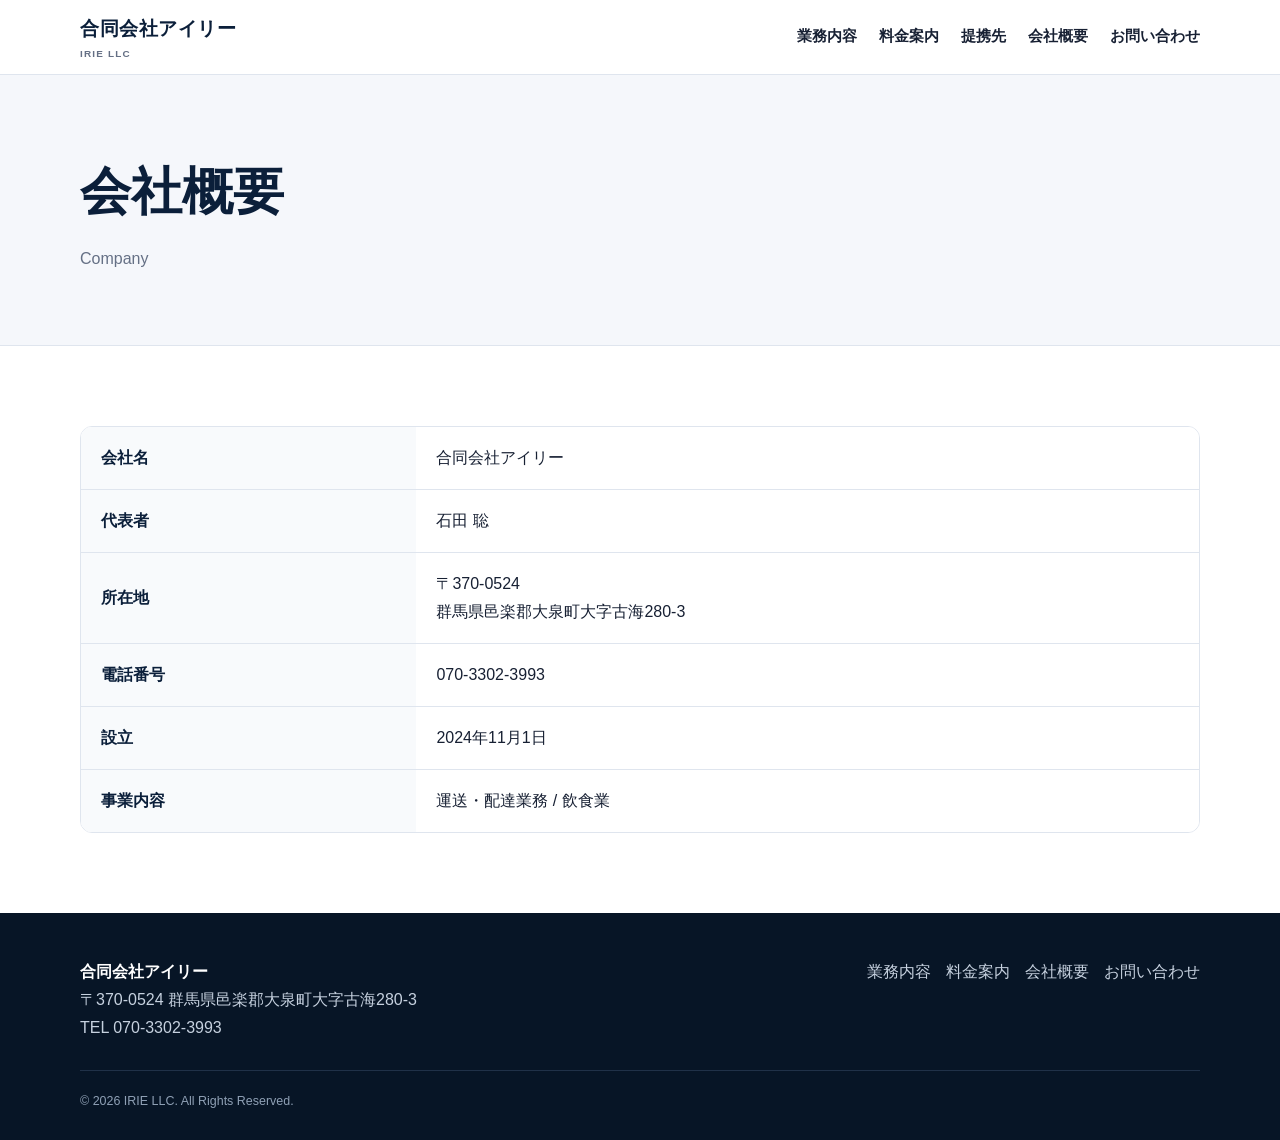
==== company.html @ ed19f30e "Add files via upload" ====
<!doctype html><html lang="ja"><head><meta charset="utf-8"><meta name="viewport" content="width=device-width,initial-scale=1"><title>会社概要｜合同会社アイリー</title><meta name="description" content="合同会社アイリーの公式サイトです。運送・配達業務、飲食業を展開しています。"><link rel="stylesheet" href="style.css"></head><body><header class="site-header"><div class="container header-inner"><a class="brand" href="index.html">合同会社アイリー<small>IRIE LLC</small></a><button class="menu-btn" aria-label="メニュー">☰</button><nav class="nav"><a href="service.html">業務内容</a><a href="price.html">料金案内</a><a href="partners.html">提携先</a><a href="company.html">会社概要</a><a href="contact.html">お問い合わせ</a></nav></div></header><main><div class="page-hero"><div class="container"><h1>会社概要</h1><p>Company</p></div></div><section><div class="container"><div class="table-wrap"><table><tr><th>会社名</th><td>合同会社アイリー</td></tr><tr><th>代表者</th><td>石田 聡</td></tr><tr><th>所在地</th><td>〒370-0524<br>群馬県邑楽郡大泉町大字古海280-3</td></tr><tr><th>電話番号</th><td><a href="tel:07033023993">070-3302-3993</a></td></tr><tr><th>設立</th><td>2024年11月1日</td></tr><tr><th>事業内容</th><td>運送・配達業務 / 飲食業</td></tr></table></div></div></section></main><footer class="footer"><div class="container"><div class="footer-grid"><div><strong>合同会社アイリー</strong><br>〒370-0524 群馬県邑楽郡大泉町大字古海280-3<br>TEL 070-3302-3993</div><nav><a href="service.html">業務内容</a><a href="price.html">料金案内</a><a href="company.html">会社概要</a><a href="contact.html">お問い合わせ</a></nav></div><div class="copyright">© 2026 IRIE LLC. All Rights Reserved.</div></div></footer><script src="script.js"></script></body></html>
---- style.css ----
:root{--navy:#0b1f3a;--blue:#1d4ed8;--light:#f5f7fb;--text:#172033;--muted:#657085;--white:#fff;--line:#dfe5ee;--max:1120px}*{box-sizing:border-box}html{scroll-behavior:smooth}body{margin:0;font-family:-apple-system,BlinkMacSystemFont,"Segoe UI","Noto Sans JP",sans-serif;color:var(--text);line-height:1.75;background:#fff}a{color:inherit;text-decoration:none}.container{width:min(calc(100% - 40px),var(--max));margin:auto}.site-header{position:sticky;top:0;z-index:20;background:rgba(255,255,255,.96);border-bottom:1px solid var(--line);backdrop-filter:blur(8px)}.header-inner{height:74px;display:flex;align-items:center;justify-content:space-between}.brand{font-weight:800;font-size:1.2rem;color:var(--navy);letter-spacing:.03em}.brand small{display:block;font-size:.62rem;color:var(--muted);font-weight:600;letter-spacing:.12em}.nav{display:flex;gap:22px;align-items:center;font-size:.92rem;font-weight:650}.nav a:hover{color:var(--blue)}.menu-btn{display:none;border:0;background:none;font-size:1.5rem}.hero{background:linear-gradient(135deg,var(--navy),#163d70);color:#fff;padding:110px 0 105px}.hero .eyebrow{font-size:.82rem;letter-spacing:.18em;font-weight:700;opacity:.8}.hero h1{font-size:clamp(2.25rem,5vw,4.6rem);line-height:1.15;margin:12px 0 20px;max-width:850px}.hero p{max-width:680px;font-size:1.08rem;color:#e5edf8}.buttons{display:flex;gap:12px;flex-wrap:wrap;margin-top:30px}.btn{display:inline-block;padding:13px 22px;border-radius:7px;background:#fff;color:var(--navy);font-weight:750}.btn.outline{background:transparent;color:#fff;border:1px solid rgba(255,255,255,.55)}section{padding:80px 0}.section-head{margin-bottom:34px}.section-head span{color:var(--blue);font-size:.78rem;font-weight:800;letter-spacing:.15em}.section-head h2{font-size:clamp(1.8rem,3vw,2.6rem);margin:5px 0 8px;color:var(--navy)}.section-head p{color:var(--muted);margin:0}.grid{display:grid;grid-template-columns:repeat(2,1fr);gap:22px}.card{padding:30px;border:1px solid var(--line);border-radius:12px;background:#fff}.card h3{margin-top:0;color:var(--navy)}.card p{color:var(--muted);margin-bottom:0}.soft{background:var(--light)}.table-wrap{overflow-x:auto;border:1px solid var(--line);border-radius:12px}table{width:100%;border-collapse:collapse;background:#fff}th,td{padding:17px 20px;text-align:left;border-bottom:1px solid var(--line)}th{width:30%;background:#f8fafc;color:var(--navy)}tr:last-child th,tr:last-child td{border-bottom:0}.notice{padding:22px;border-left:4px solid var(--blue);background:#eef4ff;border-radius:6px;color:#334155}.cta{background:var(--navy);color:#fff;border-radius:16px;padding:45px}.cta h2{margin:0 0 10px}.cta p{color:#d9e4f3}.page-hero{padding:72px 0;background:var(--light);border-bottom:1px solid var(--line)}.page-hero h1{font-size:clamp(2rem,4vw,3.2rem);margin:0;color:var(--navy)}.page-hero p{color:var(--muted);margin:8px 0 0}.footer{background:#071526;color:#c6d1df;padding:45px 0 28px}.footer strong{color:#fff}.footer-grid{display:flex;justify-content:space-between;gap:30px;flex-wrap:wrap}.footer nav{display:flex;gap:15px;flex-wrap:wrap}.copyright{border-top:1px solid #203148;margin-top:28px;padding-top:20px;font-size:.78rem;color:#8fa0b5}.tel{font-size:clamp(1.7rem,4vw,2.7rem);font-weight:800;color:var(--navy)}@media(max-width:800px){.nav{display:none;position:absolute;top:74px;left:0;right:0;background:#fff;padding:20px;flex-direction:column;border-bottom:1px solid var(--line)}.nav.open{display:flex}.menu-btn{display:block}.hero{padding:80px 0}.grid{grid-template-columns:1fr}section{padding:60px 0}.container{width:min(calc(100% - 28px),var(--max))}.cta{padding:30px 24px}th,td{padding:14px}th{width:38%}}
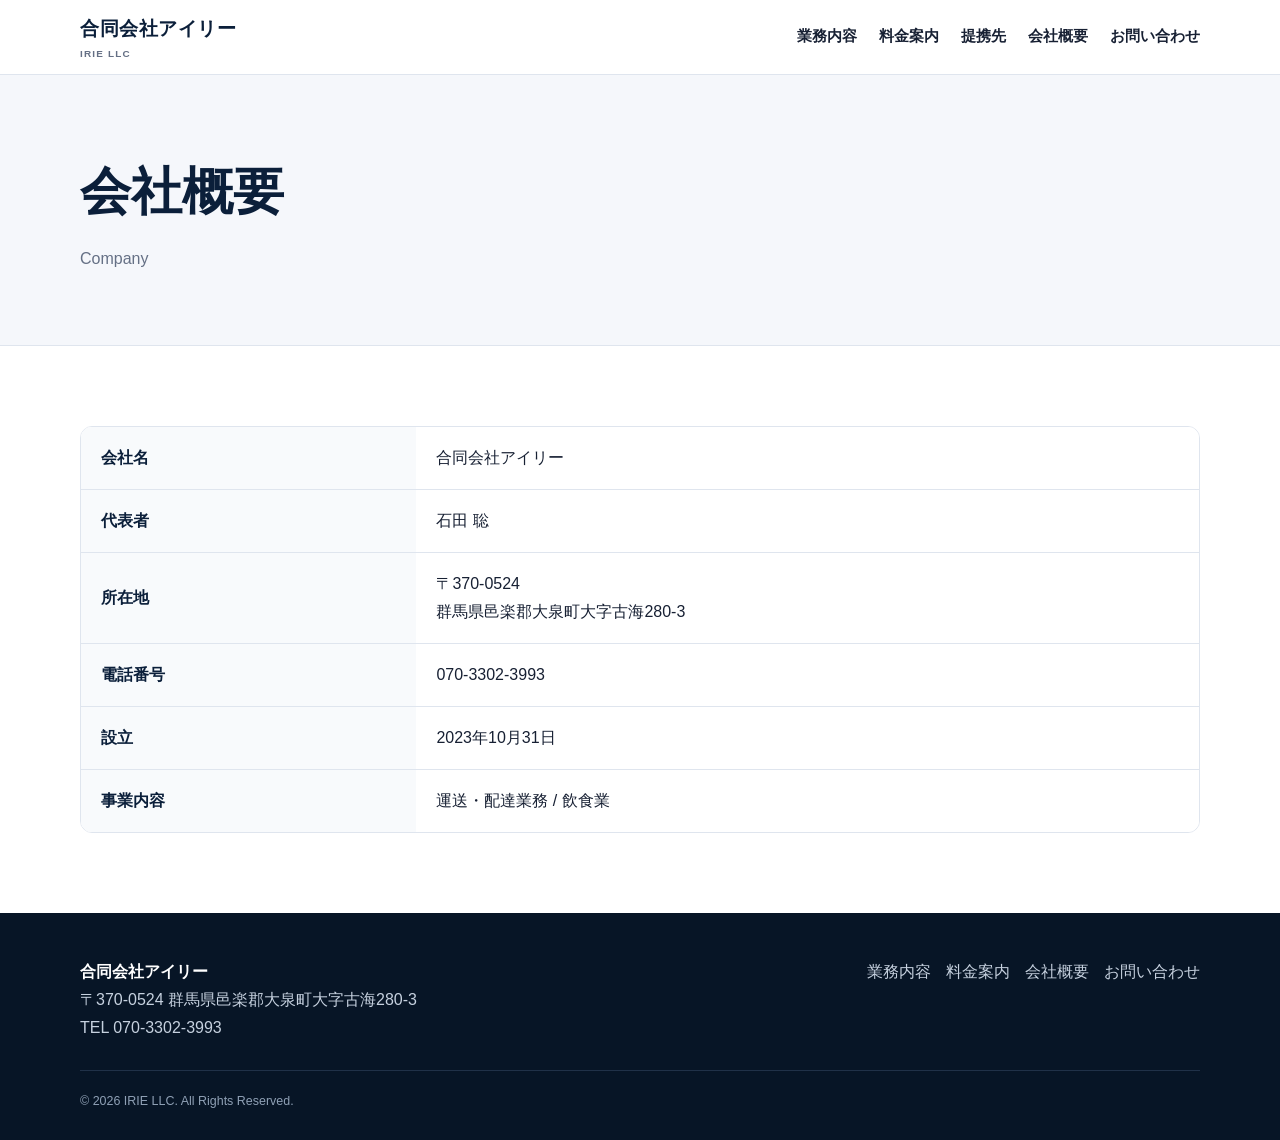
==== commit d3822fd6: "Update company.html" ====
--- a/company.html
+++ b/company.html
@@ -1 +1 @@
-<!doctype html><html lang="ja"><head><meta charset="utf-8"><meta name="viewport" content="width=device-width,initial-scale=1"><title>会社概要｜合同会社アイリー</title><meta name="description" content="合同会社アイリーの公式サイトです。運送・配達業務、飲食業を展開しています。"><link rel="stylesheet" href="style.css"></head><body><header class="site-header"><div class="container header-inner"><a class="brand" href="index.html">合同会社アイリー<small>IRIE LLC</small></a><button class="menu-btn" aria-label="メニュー">☰</button><nav class="nav"><a href="service.html">業務内容</a><a href="price.html">料金案内</a><a href="partners.html">提携先</a><a href="company.html">会社概要</a><a href="contact.html">お問い合わせ</a></nav></div></header><main><div class="page-hero"><div class="container"><h1>会社概要</h1><p>Company</p></div></div><section><div class="container"><div class="table-wrap"><table><tr><th>会社名</th><td>合同会社アイリー</td></tr><tr><th>代表者</th><td>石田 聡</td></tr><tr><th>所在地</th><td>〒370-0524<br>群馬県邑楽郡大泉町大字古海280-3</td></tr><tr><th>電話番号</th><td><a href="tel:07033023993">070-3302-3993</a></td></tr><tr><th>設立</th><td>2024年11月1日</td></tr><tr><th>事業内容</th><td>運送・配達業務 / 飲食業</td></tr></table></div></div></section></main><footer class="footer"><div class="container"><div class="footer-grid"><div><strong>合同会社アイリー</strong><br>〒370-0524 群馬県邑楽郡大泉町大字古海280-3<br>TEL 070-3302-3993</div><nav><a href="service.html">業務内容</a><a href="price.html">料金案内</a><a href="company.html">会社概要</a><a href="contact.html">お問い合わせ</a></nav></div><div class="copyright">© 2026 IRIE LLC. All Rights Reserved.</div></div></footer><script src="script.js"></script></body></html>+<!doctype html><html lang="ja"><head><meta charset="utf-8"><meta name="viewport" content="width=device-width,initial-scale=1"><title>会社概要｜合同会社アイリー｜群馬県邑楽郡大泉町</title><meta name="description" content="合同会社アイリーの会社概要。所在地は群馬県邑楽郡大泉町大字古海280-3。2024年11月設立、運送・配達業務および飲食業を展開しています。"><link rel="canonical" href="https://irie-llc.github.io/irie-llc/company.html"><meta name="robots" content="index,follow"><meta property="og:type" content="website"><meta property="og:locale" content="ja_JP"><meta property="og:site_name" content="合同会社アイリー"><meta property="og:title" content="会社概要｜合同会社アイリー｜群馬県邑楽郡大泉町"><meta property="og:description" content="合同会社アイリーの会社概要。所在地は群馬県邑楽郡大泉町大字古海280-3。2023年10月設立、運送・配達業務および飲食業を展開しています。"><meta property="og:url" content="https://irie-llc.github.io/irie-llc/company.html"><script type="application/ld+json">{"@context":"https://schema.org","@type":"Organization","name":"合同会社アイリー","alternateName":"IRIE LLC","url":"https://irie-llc.github.io/irie-llc/","telephone":"070-3302-3993","foundingDate":"2023-10-31","address":{"@type":"PostalAddress","postalCode":"370-0524","addressRegion":"群馬県","addressLocality":"邑楽郡大泉町","streetAddress":"大字古海280-3","addressCountry":"JP"}}</script><link rel="stylesheet" href="style.css"></head><body><header class="site-header"><div class="container header-inner"><a class="brand" href="index.html">合同会社アイリー<small>IRIE LLC</small></a><button class="menu-btn" aria-label="メニュー">☰</button><nav class="nav"><a href="service.html">業務内容</a><a href="price.html">料金案内</a><a href="partners.html">提携先</a><a href="company.html">会社概要</a><a href="contact.html">お問い合わせ</a></nav></div></header><main><div class="page-hero"><div class="container"><h1>会社概要</h1><p>Company</p></div></div><section><div class="container"><div class="table-wrap"><table><tr><th>会社名</th><td>合同会社アイリー</td></tr><tr><th>代表者</th><td>石田 聡</td></tr><tr><th>所在地</th><td>〒370-0524<br>群馬県邑楽郡大泉町大字古海280-3</td></tr><tr><th>電話番号</th><td><a href="tel:07033023993">070-3302-3993</a></td></tr><tr><th>設立</th><td>2023年10月31日</td></tr><tr><th>事業内容</th><td>運送・配達業務 / 飲食業</td></tr></table></div></div></section></main><footer class="footer"><div class="container"><div class="footer-grid"><div><strong>合同会社アイリー</strong><br>〒370-0524 群馬県邑楽郡大泉町大字古海280-3<br>TEL 070-3302-3993</div><nav><a href="service.html">業務内容</a><a href="price.html">料金案内</a><a href="company.html">会社概要</a><a href="contact.html">お問い合わせ</a></nav></div><div class="copyright">© 2026 IRIE LLC. All Rights Reserved.</div></div></footer><script src="script.js"></script></body></html>
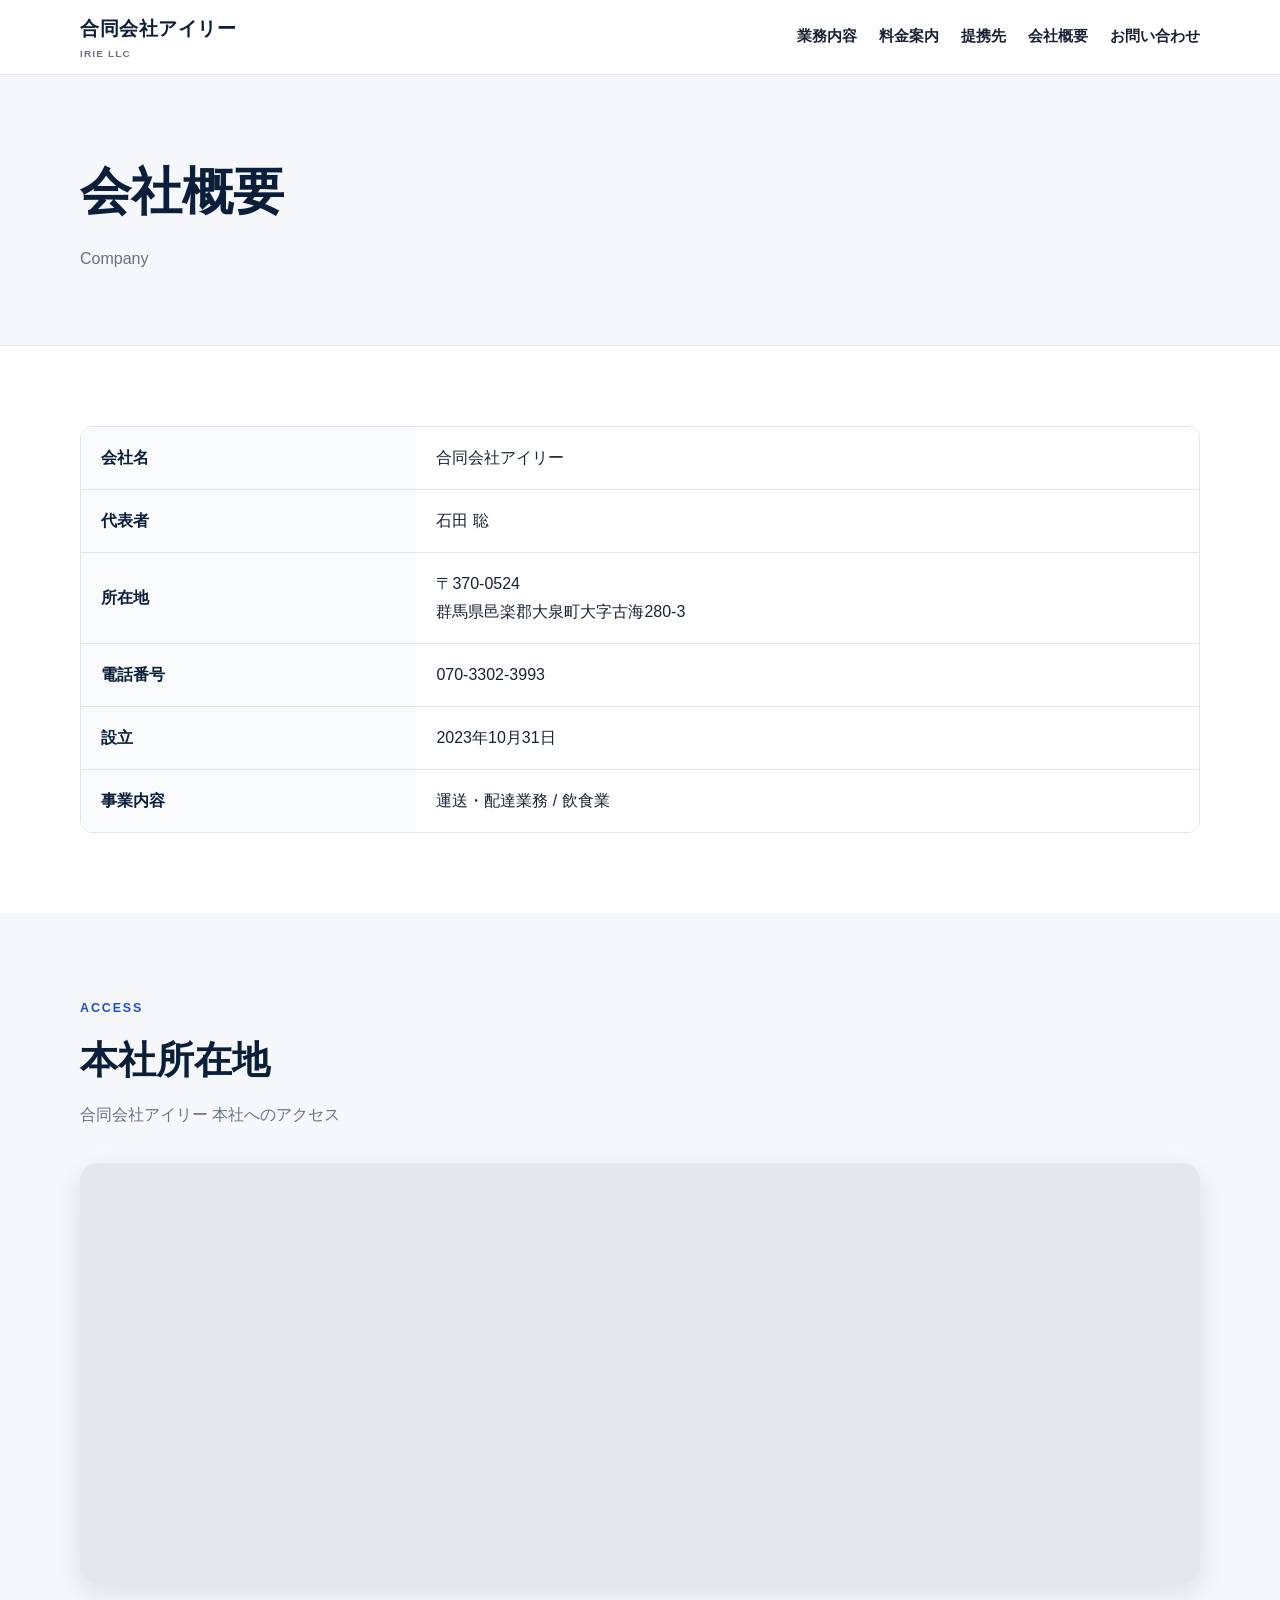
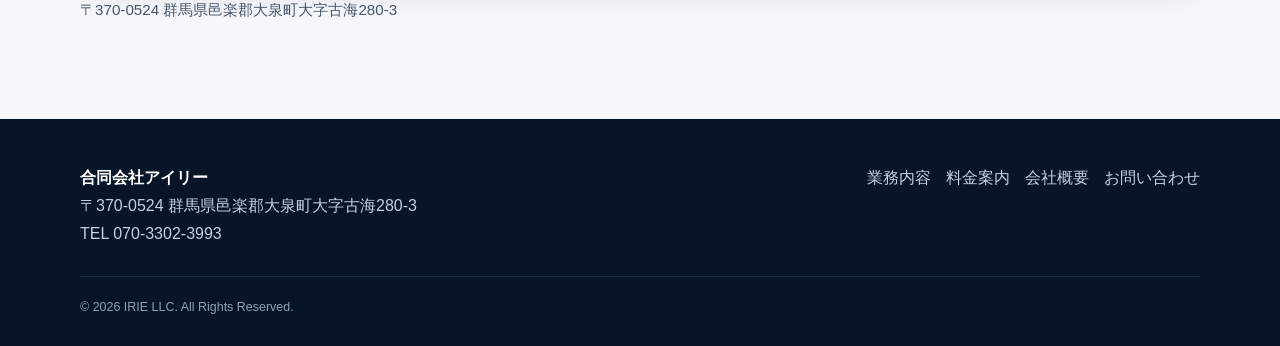
==== commit 726fdf83: "Add files via upload" ====
--- a/company.html
+++ b/company.html
@@ -1 +1 @@
-<!doctype html><html lang="ja"><head><meta charset="utf-8"><meta name="viewport" content="width=device-width,initial-scale=1"><title>会社概要｜合同会社アイリー｜群馬県邑楽郡大泉町</title><meta name="description" content="合同会社アイリーの会社概要。所在地は群馬県邑楽郡大泉町大字古海280-3。2024年11月設立、運送・配達業務および飲食業を展開しています。"><link rel="canonical" href="https://irie-llc.github.io/irie-llc/company.html"><meta name="robots" content="index,follow"><meta property="og:type" content="website"><meta property="og:locale" content="ja_JP"><meta property="og:site_name" content="合同会社アイリー"><meta property="og:title" content="会社概要｜合同会社アイリー｜群馬県邑楽郡大泉町"><meta property="og:description" content="合同会社アイリーの会社概要。所在地は群馬県邑楽郡大泉町大字古海280-3。2023年10月設立、運送・配達業務および飲食業を展開しています。"><meta property="og:url" content="https://irie-llc.github.io/irie-llc/company.html"><script type="application/ld+json">{"@context":"https://schema.org","@type":"Organization","name":"合同会社アイリー","alternateName":"IRIE LLC","url":"https://irie-llc.github.io/irie-llc/","telephone":"070-3302-3993","foundingDate":"2023-10-31","address":{"@type":"PostalAddress","postalCode":"370-0524","addressRegion":"群馬県","addressLocality":"邑楽郡大泉町","streetAddress":"大字古海280-3","addressCountry":"JP"}}</script><link rel="stylesheet" href="style.css"></head><body><header class="site-header"><div class="container header-inner"><a class="brand" href="index.html">合同会社アイリー<small>IRIE LLC</small></a><button class="menu-btn" aria-label="メニュー">☰</button><nav class="nav"><a href="service.html">業務内容</a><a href="price.html">料金案内</a><a href="partners.html">提携先</a><a href="company.html">会社概要</a><a href="contact.html">お問い合わせ</a></nav></div></header><main><div class="page-hero"><div class="container"><h1>会社概要</h1><p>Company</p></div></div><section><div class="container"><div class="table-wrap"><table><tr><th>会社名</th><td>合同会社アイリー</td></tr><tr><th>代表者</th><td>石田 聡</td></tr><tr><th>所在地</th><td>〒370-0524<br>群馬県邑楽郡大泉町大字古海280-3</td></tr><tr><th>電話番号</th><td><a href="tel:07033023993">070-3302-3993</a></td></tr><tr><th>設立</th><td>2023年10月31日</td></tr><tr><th>事業内容</th><td>運送・配達業務 / 飲食業</td></tr></table></div></div></section></main><footer class="footer"><div class="container"><div class="footer-grid"><div><strong>合同会社アイリー</strong><br>〒370-0524 群馬県邑楽郡大泉町大字古海280-3<br>TEL 070-3302-3993</div><nav><a href="service.html">業務内容</a><a href="price.html">料金案内</a><a href="company.html">会社概要</a><a href="contact.html">お問い合わせ</a></nav></div><div class="copyright">© 2026 IRIE LLC. All Rights Reserved.</div></div></footer><script src="script.js"></script></body></html>
+<!doctype html><html lang="ja"><head><meta charset="utf-8"><meta name="viewport" content="width=device-width,initial-scale=1"><title>会社概要｜合同会社アイリー｜群馬県邑楽郡大泉町</title><meta name="description" content="合同会社アイリーの会社概要。所在地は群馬県邑楽郡大泉町大字古海280-3。2023年10月設立、運送・配達業務および飲食業を展開しています。"><link rel="canonical" href="https://irie-llc.github.io/irie-llc/company.html"><meta name="robots" content="index,follow"><meta property="og:type" content="website"><meta property="og:locale" content="ja_JP"><meta property="og:site_name" content="合同会社アイリー"><meta property="og:title" content="会社概要｜合同会社アイリー｜群馬県邑楽郡大泉町"><meta property="og:description" content="合同会社アイリーの会社概要。所在地は群馬県邑楽郡大泉町大字古海280-3。2023年10月設立、運送・配達業務および飲食業を展開しています。"><meta property="og:url" content="https://irie-llc.github.io/irie-llc/company.html"><script type="application/ld+json">{"@context":"https://schema.org","@type":"Organization","name":"合同会社アイリー","alternateName":"IRIE LLC","url":"https://irie-llc.github.io/irie-llc/","telephone":"070-3302-3993","foundingDate":"2023-10-31","address":{"@type":"PostalAddress","postalCode":"370-0524","addressRegion":"群馬県","addressLocality":"邑楽郡大泉町","streetAddress":"大字古海280-3","addressCountry":"JP"}}</script><link rel="stylesheet" href="style.css"></head><body><header class="site-header"><div class="container header-inner"><a class="brand" href="index.html">合同会社アイリー<small>IRIE LLC</small></a><button class="menu-btn" aria-label="メニュー">☰</button><nav class="nav"><a href="service.html">業務内容</a><a href="price.html">料金案内</a><a href="partners.html">提携先</a><a href="company.html">会社概要</a><a href="contact.html">お問い合わせ</a></nav></div></header><main><div class="page-hero"><div class="container"><h1>会社概要</h1><p>Company</p></div></div><section><div class="container"><div class="table-wrap"><table><tr><th>会社名</th><td>合同会社アイリー</td></tr><tr><th>代表者</th><td>石田 聡</td></tr><tr><th>所在地</th><td>〒370-0524<br>群馬県邑楽郡大泉町大字古海280-3</td></tr><tr><th>電話番号</th><td><a href="tel:07033023993">070-3302-3993</a></td></tr><tr><th>設立</th><td>2023年10月31日</td></tr><tr><th>事業内容</th><td>運送・配達業務 / 飲食業</td></tr></table></div></div></section><section class="soft"><div class="container"><div class="section-head"><span>ACCESS</span><h2>本社所在地</h2><p>合同会社アイリー 本社へのアクセス</p></div><div class="map-wrap"><iframe src="https://www.google.com/maps?q=%E7%BE%A4%E9%A6%AC%E7%9C%8C%E9%82%91%E6%A5%BD%E9%83%A1%E5%A4%A7%E6%B3%89%E7%94%BA%E5%A4%A7%E5%AD%97%E5%8F%A4%E6%B5%B7280-3&output=embed" title="合同会社アイリー 本社所在地 Googleマップ" loading="lazy" referrerpolicy="no-referrer-when-downgrade" allowfullscreen></iframe></div><p class="map-address">〒370-0524 群馬県邑楽郡大泉町大字古海280-3</p></div></section></main><footer class="footer"><div class="container"><div class="footer-grid"><div><strong>合同会社アイリー</strong><br>〒370-0524 群馬県邑楽郡大泉町大字古海280-3<br>TEL 070-3302-3993</div><nav><a href="service.html">業務内容</a><a href="price.html">料金案内</a><a href="company.html">会社概要</a><a href="contact.html">お問い合わせ</a></nav></div><div class="copyright">© 2026 IRIE LLC. All Rights Reserved.</div></div></footer><script src="script.js"></script></body></html>
--- a/style.css
+++ b/style.css
@@ -1 +1,7 @@
 :root{--navy:#0b1f3a;--blue:#1d4ed8;--light:#f5f7fb;--text:#172033;--muted:#657085;--white:#fff;--line:#dfe5ee;--max:1120px}*{box-sizing:border-box}html{scroll-behavior:smooth}body{margin:0;font-family:-apple-system,BlinkMacSystemFont,"Segoe UI","Noto Sans JP",sans-serif;color:var(--text);line-height:1.75;background:#fff}a{color:inherit;text-decoration:none}.container{width:min(calc(100% - 40px),var(--max));margin:auto}.site-header{position:sticky;top:0;z-index:20;background:rgba(255,255,255,.96);border-bottom:1px solid var(--line);backdrop-filter:blur(8px)}.header-inner{height:74px;display:flex;align-items:center;justify-content:space-between}.brand{font-weight:800;font-size:1.2rem;color:var(--navy);letter-spacing:.03em}.brand small{display:block;font-size:.62rem;color:var(--muted);font-weight:600;letter-spacing:.12em}.nav{display:flex;gap:22px;align-items:center;font-size:.92rem;font-weight:650}.nav a:hover{color:var(--blue)}.menu-btn{display:none;border:0;background:none;font-size:1.5rem}.hero{background:linear-gradient(135deg,var(--navy),#163d70);color:#fff;padding:110px 0 105px}.hero .eyebrow{font-size:.82rem;letter-spacing:.18em;font-weight:700;opacity:.8}.hero h1{font-size:clamp(2.25rem,5vw,4.6rem);line-height:1.15;margin:12px 0 20px;max-width:850px}.hero p{max-width:680px;font-size:1.08rem;color:#e5edf8}.buttons{display:flex;gap:12px;flex-wrap:wrap;margin-top:30px}.btn{display:inline-block;padding:13px 22px;border-radius:7px;background:#fff;color:var(--navy);font-weight:750}.btn.outline{background:transparent;color:#fff;border:1px solid rgba(255,255,255,.55)}section{padding:80px 0}.section-head{margin-bottom:34px}.section-head span{color:var(--blue);font-size:.78rem;font-weight:800;letter-spacing:.15em}.section-head h2{font-size:clamp(1.8rem,3vw,2.6rem);margin:5px 0 8px;color:var(--navy)}.section-head p{color:var(--muted);margin:0}.grid{display:grid;grid-template-columns:repeat(2,1fr);gap:22px}.card{padding:30px;border:1px solid var(--line);border-radius:12px;background:#fff}.card h3{margin-top:0;color:var(--navy)}.card p{color:var(--muted);margin-bottom:0}.soft{background:var(--light)}.table-wrap{overflow-x:auto;border:1px solid var(--line);border-radius:12px}table{width:100%;border-collapse:collapse;background:#fff}th,td{padding:17px 20px;text-align:left;border-bottom:1px solid var(--line)}th{width:30%;background:#f8fafc;color:var(--navy)}tr:last-child th,tr:last-child td{border-bottom:0}.notice{padding:22px;border-left:4px solid var(--blue);background:#eef4ff;border-radius:6px;color:#334155}.cta{background:var(--navy);color:#fff;border-radius:16px;padding:45px}.cta h2{margin:0 0 10px}.cta p{color:#d9e4f3}.page-hero{padding:72px 0;background:var(--light);border-bottom:1px solid var(--line)}.page-hero h1{font-size:clamp(2rem,4vw,3.2rem);margin:0;color:var(--navy)}.page-hero p{color:var(--muted);margin:8px 0 0}.footer{background:#071526;color:#c6d1df;padding:45px 0 28px}.footer strong{color:#fff}.footer-grid{display:flex;justify-content:space-between;gap:30px;flex-wrap:wrap}.footer nav{display:flex;gap:15px;flex-wrap:wrap}.copyright{border-top:1px solid #203148;margin-top:28px;padding-top:20px;font-size:.78rem;color:#8fa0b5}.tel{font-size:clamp(1.7rem,4vw,2.7rem);font-weight:800;color:var(--navy)}@media(max-width:800px){.nav{display:none;position:absolute;top:74px;left:0;right:0;background:#fff;padding:20px;flex-direction:column;border-bottom:1px solid var(--line)}.nav.open{display:flex}.menu-btn{display:block}.hero{padding:80px 0}.grid{grid-template-columns:1fr}section{padding:60px 0}.container{width:min(calc(100% - 28px),var(--max))}.cta{padding:30px 24px}th,td{padding:14px}th{width:38%}}
+
+/* Google Map */
+.map-wrap{width:100%;height:420px;border-radius:18px;overflow:hidden;box-shadow:0 10px 30px rgba(15,23,42,.10);background:#e5e7eb}
+.map-wrap iframe{width:100%;height:100%;border:0;display:block}
+.map-address{margin-top:14px;font-size:.95rem;color:#475569}
+@media (max-width:640px){.map-wrap{height:320px}}
